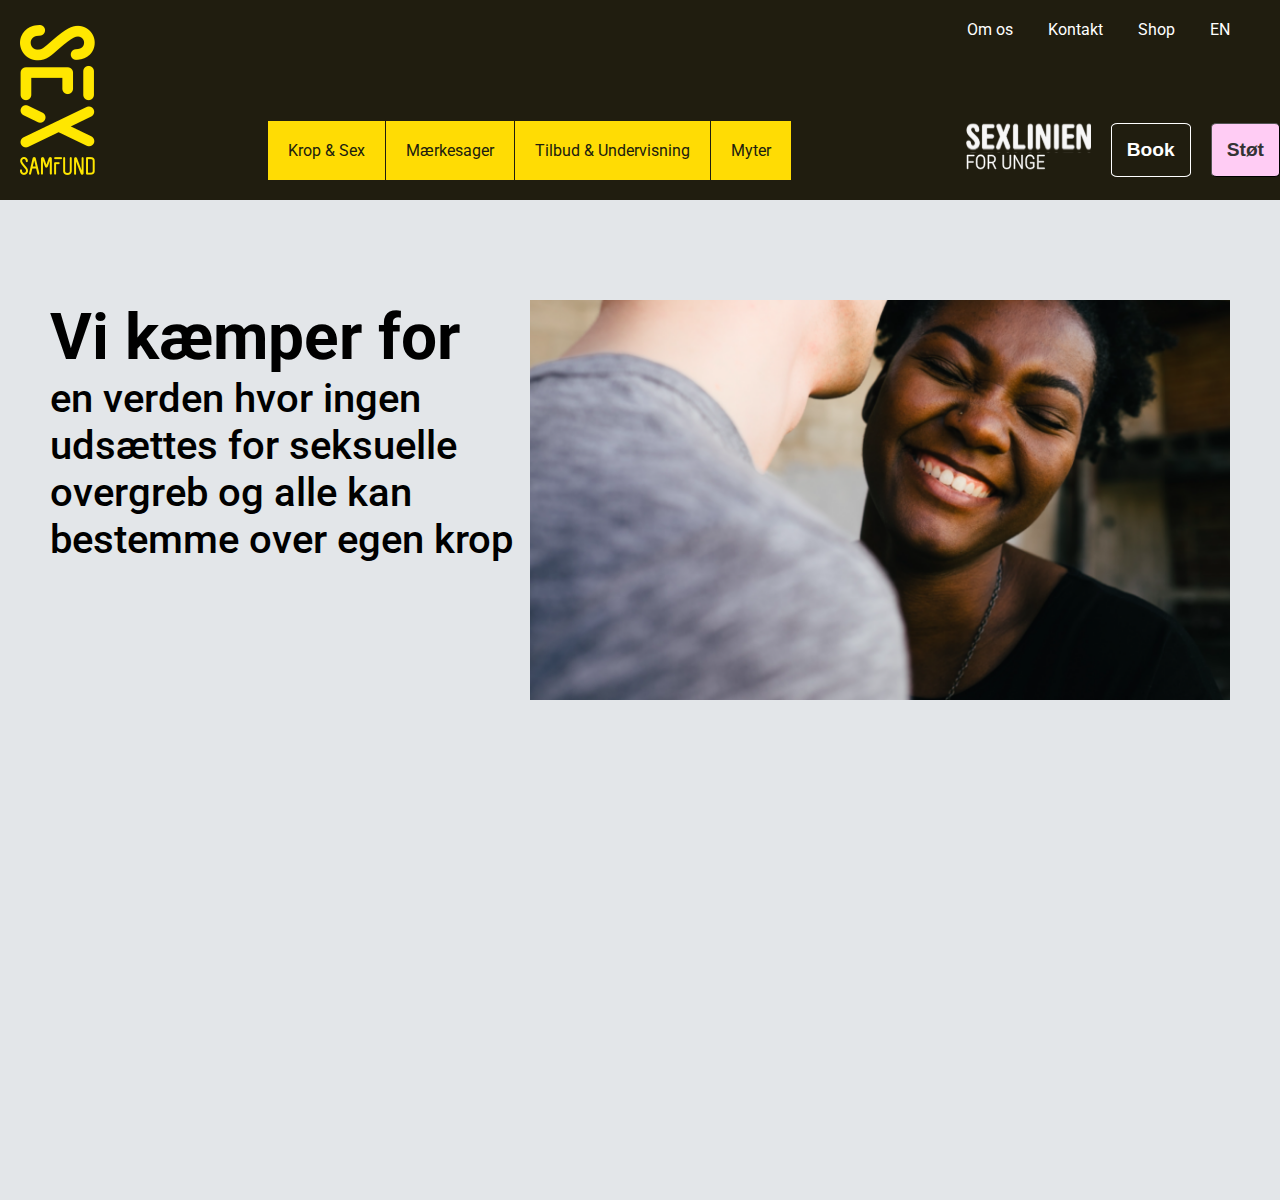
==== index.html @ 10eafccb "Add files via upload" ====
<!DOCTYPE html>
<html lang="en">
<head>
    <meta charset="UTF-8">
    <meta http-equiv="X-UA-Compatible" content="IE=edge">
    <meta name="viewport" content="width=device-width, initial-scale=1.0">
    <title>Sex & Samfund</title>

    <!-------Font Family------->
    <link rel="preconnect" href="https://fonts.googleapis.com">
    <link rel="preconnect" href="https://fonts.gstatic.com" crossorigin>
    <link
        href="https://fonts.googleapis.com/css2?family=Roboto&display=swap"
        rel="stylesheet">

    <!-------Stylesheet------->
    <link rel="stylesheet" href="styles/style.css">

    <!-------Font awesome------->
    <link rel="stylesheet"
        href="https://cdnjs.cloudflare.com/ajax/libs/font-awesome/6.3.0/css/all.min.css"
        integrity="sha512-SzlrxWUlpfuzQ+pcUCosxcglQRNAq/DZjVsC0lE40xsADsfeQoEypE+enwcOiGjk/bSuGGKHEyjSoQ1zVisanQ=="
        crossorigin="anonymous" referrerpolicy="no-referrer"/>
</head>
<body>

    <header class="header">
        <div class="top-bar">
            <div class="top-bar__content">
                <section>
                    <a class="navi__link__top" href="#">Om os</a>
                </section>
                <section>
                    <a class="navi__link__top" href="#">Kontakt</a>
                </section>
                <section>

                    <a class="navi__link__top" href="#"><i class="fa-solid
                            fa-basket-shopping icon"></i> Shop</a>
                </section>
                <section>

                    <a class="navi__link__top" href="#"><i class="fa-solid
                            fa-earth-americas icon"></i> EN</a>
                </section>
                <section>
                    <a class="navi__link__top" href="#"><i class="fa-sharp
                            fa-solid fa-magnifying-glass"></i></a>
                </section>
            </div>

        </div>
        <div class="bottom-bar">
            <div class="bottom-bar__content">
                <a href="#" class="logo">
                    <img class="logo__img" src="images-navbar/logo.png"
                        alt="Hjemmesiden Logo">
                </a>

                <div class="navi__container">
                    <div class="navi__content">
                        <nav class="navi">
                            <ul class="navi__list">
                                <li class="navi__item">
                                    <a href="" class="navi__link">Krop & Sex</a>
                                </li>
                                <li class="navi__item">
                                    <a href="" class="navi__link">Mærkesager</a>
                                </li>
                                <li class="navi__item">
                                    <a href="" class="navi__link">Tilbud &
                                        Undervisning</a>
                                </li>
                                <li class="navi__item">
                                    <a href="Myter.html" class="navi__link">Myter</a>
                                </li>
                            </ul>
                        </nav>
                    </div>
                </div>

                <div class="buttons">
                    <div class="sexlinien">
                        <a href="#"><img src="images-navbar/sexlinien.svg"
                                alt=""></a>
                    </div>
                    <div>
                        <button class="button1">
                            <i class="fa-regular fa-calendar"></i> Book
                        </button>
                    </div>
                    <div>
                        <button class="button2">
                            <i class="fa-regular fa-heart"></i> Støt
                        </button>
                    </div>
                </div>

                <div class="hamburger">
                    <div class="bar"></div>
                    <div class="bar"></div>
                    <div class="bar"></div>
                </div>
            </div>
        </div>
    </header>

    <div class="main__content--container">
        <div class="main__text--container">
            <h1 class="main__header">Vi kæmper for</h1>
            <p class="main__text">en verden hvor ingen udsættes for
                seksuelle overgreb
                og alle kan bestemme over egen krop</p>
        </div>
        
        <div class="main__img--container">
            <img src="Images/Skærmbillede 2023-03-12 113656.png" alt="2 unge mennesker" class="main__img">
        </div>
    </div>
    
</body>
</html>
---- styles/style.css ----
/* RESET */
* {
    margin: 0;
    padding: 0;
    box-sizing: border-box;
}

a {
    color: inherit;
    text-decoration: none;
}

ul {
    list-style: none;
}

body {
    background-color: #e3e6e9;
    font-family: 'Roboto', sans-serif;
}

/*  NORMAL STYLES */
.header {
    width: 100%;
}

.top-bar {
background-color: #201D0F;
height: 0px;
}

.top-bar__content {
    max-width: 1400px;
    margin: 0 auto;
    color: rgba(255, 255, 255, 1);
    display: flex;
    align-items: center;
    justify-content: end ;
    column-gap: 20px;
    padding-top: 20px;
}

.bottom-bar {
background-color: #201D0F;
}

.bottom-bar__content {
    display: flex;
    align-items: center;
    justify-content: space-between;
    max-width: 1400px;
    margin: 0 auto;
    height: 200px;
    padding-top: 100px;

}

.logo {
    display: flex;
    align-items: center;
    justify-content: flex-end;
}

.logo__img {
    margin-bottom: 100px;
    margin-left: 20px;
}

.navi {
    display: flex;
}

.navi__list {
    display: flex;
}

.navi__item {
    border-right:  #201D0F solid;
    border-width: 1px;

}

.navi__link {
    transition: all 0.2s;
    padding: 20px;
    color: #201D0F;
    background-color: #ffdc04;

}

.buttons {
    display: flex;
    align-items: center;
    column-gap: 20px;
}

.button1 {
    color: #fff;
    background-color: #201D0F;
    border: solid #fff;
    border-radius: 8%;
    padding: 15px;
    border-width: 1px;
    font-size: 1.2rem;
    font-weight: 600;
}


.button2 {
    background-color: #ffccf4;
    color: #333;
    border-radius: 8%;
    padding: 15px;
    border-width: 1px;
    font-size: 1.2rem;
    font-weight: 600;
}

.navi__link__top {
    padding-right: 15px;
}

.navi__link__top:hover {
    color: yellow;
    transition: all 0.2s;
}

.navi__content {
    display: flex;
    max-width: 1450px;
    margin: 0 auto;
    align-items: start;
    flex-direction: column;
}

.hamburger {
    display: none;
    }

    /* Main Classes */

.main__content--container{
    display: flex;
    margin-top: 100px;
    padding: 0 50px 50px 50px;
    flex-direction: row;
    align-content: space-between;
    gap: 10px;
    height: 100vh;
    width: 100vw;
    }

.main__text--container {
    height: 400px;
    width: 500px;
    position: relative;
    }

.main__header {
    text-align: left;
    font-weight: 700;
    font-size: 4rem;
}

.main__text {
    text-align: left;
    font-size: 2.5rem;
    font-weight: 500;
}

.main__img--container {
    width: 700px;
    height: 400px;
    position: relative;
}

.main__img {
    width: 700px;
    height: 400px;
    object-fit: cover;

}

/* Classes for cards */

.section__container {
    height: 100vh;
    width: 100vw;
}

.card__container {
    margin-top: 100px;
    display: flex;
    flex-direction: row;
    flex-wrap: wrap;
    justify-content: center;
    gap: 30px;
}

.billede {
    position: absolute;
    margin-bottom: 100px;
}

.titelMyteTekst {
    position: absolute;
    margin-top: 150px;
    text-align: center;
    font-size: 1.1rem;
    font-weight: 600;
    padding: 10%;
}

.sandFalsk {
    font-size: 1.8rem;
    position: relative;
    margin-top: 230px;
    font-weight: 800;
}

.mytekort {
    background-color: #d8d8d8;
    padding-top: 20px;
}

.flip-card-container {
    width: 400px;
    height: 300px;
    perspective: 1000px;
}

.flip-card {
    position: relative;
    width: 100%;
    height: 100%;
    transition: transform 1s;
    transform-style: preserve-3d;
    display: flex;
    justify-content: center;
    align-items: center;
}

.flip-card-container:hover .flip-card {
    transform: rotateY(180deg);
    /* <=>  rotateY(.5turn) */
}

/* Position the front and back side */
.flip-card-front,
.flip-card-back {
    position: absolute;
    width: 100%;
    height: 100%;
    -webkit-backface-visibility: hidden;
    /* Safari */
    backface-visibility: hidden;
    display: flex;
    justify-content: center;
    align-items: center;
    /* border-radius: 0.5rem; */
}

.flip-card-front {
    background-color:  #fefffc;
    color: black;
    font-weight: 700;
}

.flip-card-back {
    background-color: #595955;
    color: #fff;
    transform: rotateY(180deg);
    font-family: ser;
}

.flip-card-front img {
    width: 100%;
    height: 100%;
    /* border-radius: 0.5rem; */
}

.flip-card-back p {
    text-align: center;
    margin: 1rem;
    font-size: 1.4rem;
    line-height: 1.5rem;
}

.flip-card-back p span {
    display: block;
    font-size: 0.8rem;
    font-style: italic;
    font-weight: bold;
    margin-top: 1.25rem;
}


    /* MEDIA QUERIES */

@media (max-width: 768px) {

    .navi {
        position: absolute;
        top: 200px;
        left: 0;
        background-color: #201D0F;
        width: 100%;
        padding: 10px 0 25px;
        height: 250px;
        flex-direction: column;
        align-items: center;
        row-gap: 40px;
    }

    .navi__list {
        flex-direction: column;
        align-items: center;
        row-gap: 40px;
    }

    .navi__link {
        transition: none;
        padding: none;
        color: #fff;
        background-color: #201D0F;
        font-size: 16px;
    }

    .navi__item {
        border-right:  none;
        border-width: none;
    }

}
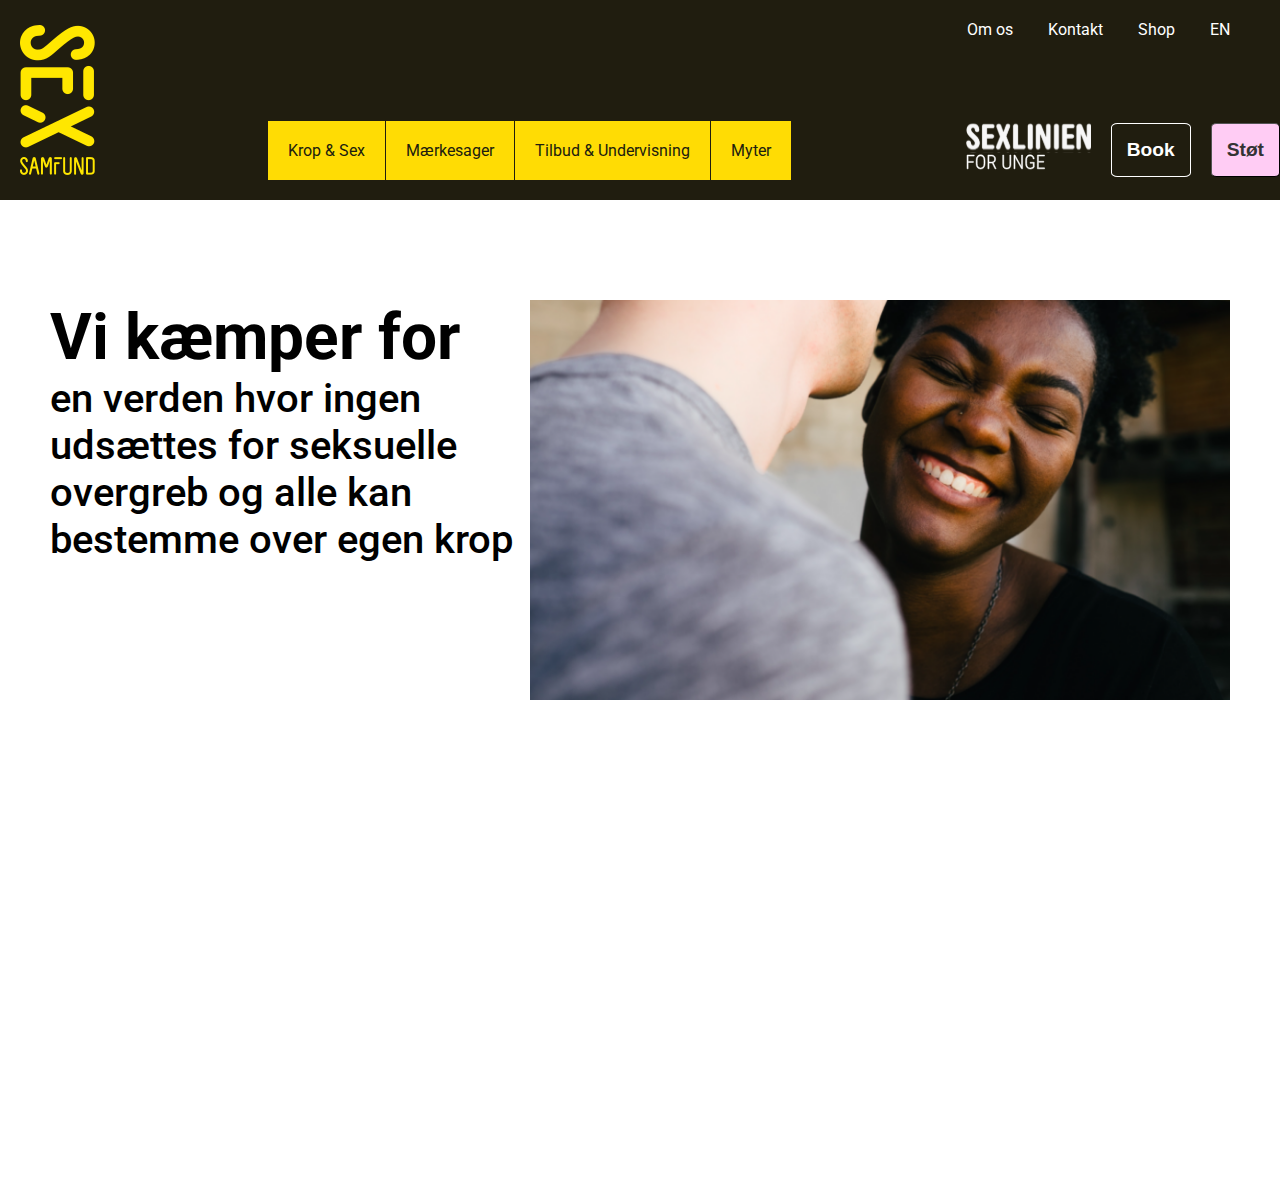
==== commit 567349eb: "Add files via upload" ====
--- a/index.html
+++ b/index.html
@@ -5,6 +5,7 @@
     <meta http-equiv="X-UA-Compatible" content="IE=edge">
     <meta name="viewport" content="width=device-width, initial-scale=1.0">
     <title>Sex & Samfund</title>
+    <link rel="icon" type="image/x-icon" href="/images/favicon.ico">
 
     <!-------Font Family------->
     <link rel="preconnect" href="https://fonts.googleapis.com">
@@ -72,7 +73,7 @@
                                         Undervisning</a>
                                 </li>
                                 <li class="navi__item">
-                                    <a href="Myter.html" class="navi__link">Myter</a>
+                                    <a href="myter.html" class="navi__link">Myter</a>
                                 </li>
                             </ul>
                         </nav>
@@ -119,4 +120,4 @@
     </div>
     
 </body>
-</html>+</html>
--- a/styles/style.css
+++ b/styles/style.css
@@ -14,8 +14,64 @@
     list-style: none;
 }
 
+.titel__tekst {
+    padding-left: 40px;
+    padding-top: 40px;
+    display: flex;
+    flex-direction: column;
+    justify-content: left;
+    row-gap: 20px;
+    width: 600px;
+
+}
+
+.img__div {
+
+}
+
+.img__wrapper {
+    display: flex;
+}
+
+.text__wrapper {
+    display: flex;
+}
+
+.illustration__1 {
+    width: 200px;
+    margin-right: 250px;
+}
+
+.tekst__section__container {
+    display: flex;
+    align-items: row;
+    justify-content: space-between;
+    height: 500px;
+    width: 100vw;
+    background-color: #eeeeee;
+    padding-top: 50px;
+}
+
+.myte__overskrift {
+    font-weight: 900;
+    font-size: 4rem;
+}
+
+.myte__paragraf {
+    font-weight: 600;
+    font-size: 1.5rem;
+    line-height: 1.5;
+    color: #000000;
+}
+
+.text--forside {
+    font-size: 0.8rem;
+    position: relative;
+    font-weight: 900;
+}
+
 body {
-    background-color: #e3e6e9;
+    background-color: #fff;
     font-family: 'Roboto', sans-serif;
 }
 
@@ -188,13 +244,29 @@
     width: 100vw;
 }
 
+.card__section--container {
+    margin: 50px 0;
+    background-color: #fff;
+}
+
+.overskrift--vend--kort {
+    display: flex;
+    flex-direction: row;
+    flex-wrap: wrap;
+    justify-content: start;
+    padding-left: 40px;
+    padding-top: 0px;
+    padding-bottom: 50px;
+    text-decoration: underline;
+}
+
 .card__container {
-    margin-top: 100px;
     display: flex;
     flex-direction: row;
     flex-wrap: wrap;
     justify-content: center;
     gap: 30px;
+
 }
 
 .billede {
@@ -209,6 +281,7 @@
     font-size: 1.1rem;
     font-weight: 600;
     padding: 10%;
+
 }
 
 .sandFalsk {
@@ -261,16 +334,20 @@
 }
 
 .flip-card-front {
-    background-color:  #fefffc;
+    background-color: #fefffc;
     color: black;
     font-weight: 700;
+    border: solid #a8a7ab 1px;
+    border-radius: 3%;
 }
 
 .flip-card-back {
-    background-color: #595955;
+    background-color: #eeeeee;
     color: #fff;
     transform: rotateY(180deg);
     font-family: ser;
+    border: solid #a8a7ab 1px;
+    border-radius: 3%;
 }
 
 .flip-card-front img {
@@ -284,14 +361,43 @@
     margin: 1rem;
     font-size: 1.4rem;
     line-height: 1.5rem;
+    color: #000000;
+    padding: 20px;
+}
+
+.sand-falsk-span {
+    border-top: solid rgb(39, 39, 39) 2px;
+}
+
+.forside--link {
+    font-weight: 600;
+}
+
+.forside--link:hover {
+    text-decoration: underline;
 }
 
 .flip-card-back p span {
-    display: block;
-    font-size: 0.8rem;
-    font-style: italic;
+    display: flex;
+    justify-content: center;
+    font-size: 1.5rem;
     font-weight: bold;
     margin-top: 1.25rem;
+    padding: 10px 0;
+    font-family: sans-serif;
+}
+
+/* Footer Classes */
+
+.footer {
+    height: 500px;
+    background-color: #201D0F;
+    width: 100vw;
+
+}
+
+.footer__content__container {
+
 }
 
 
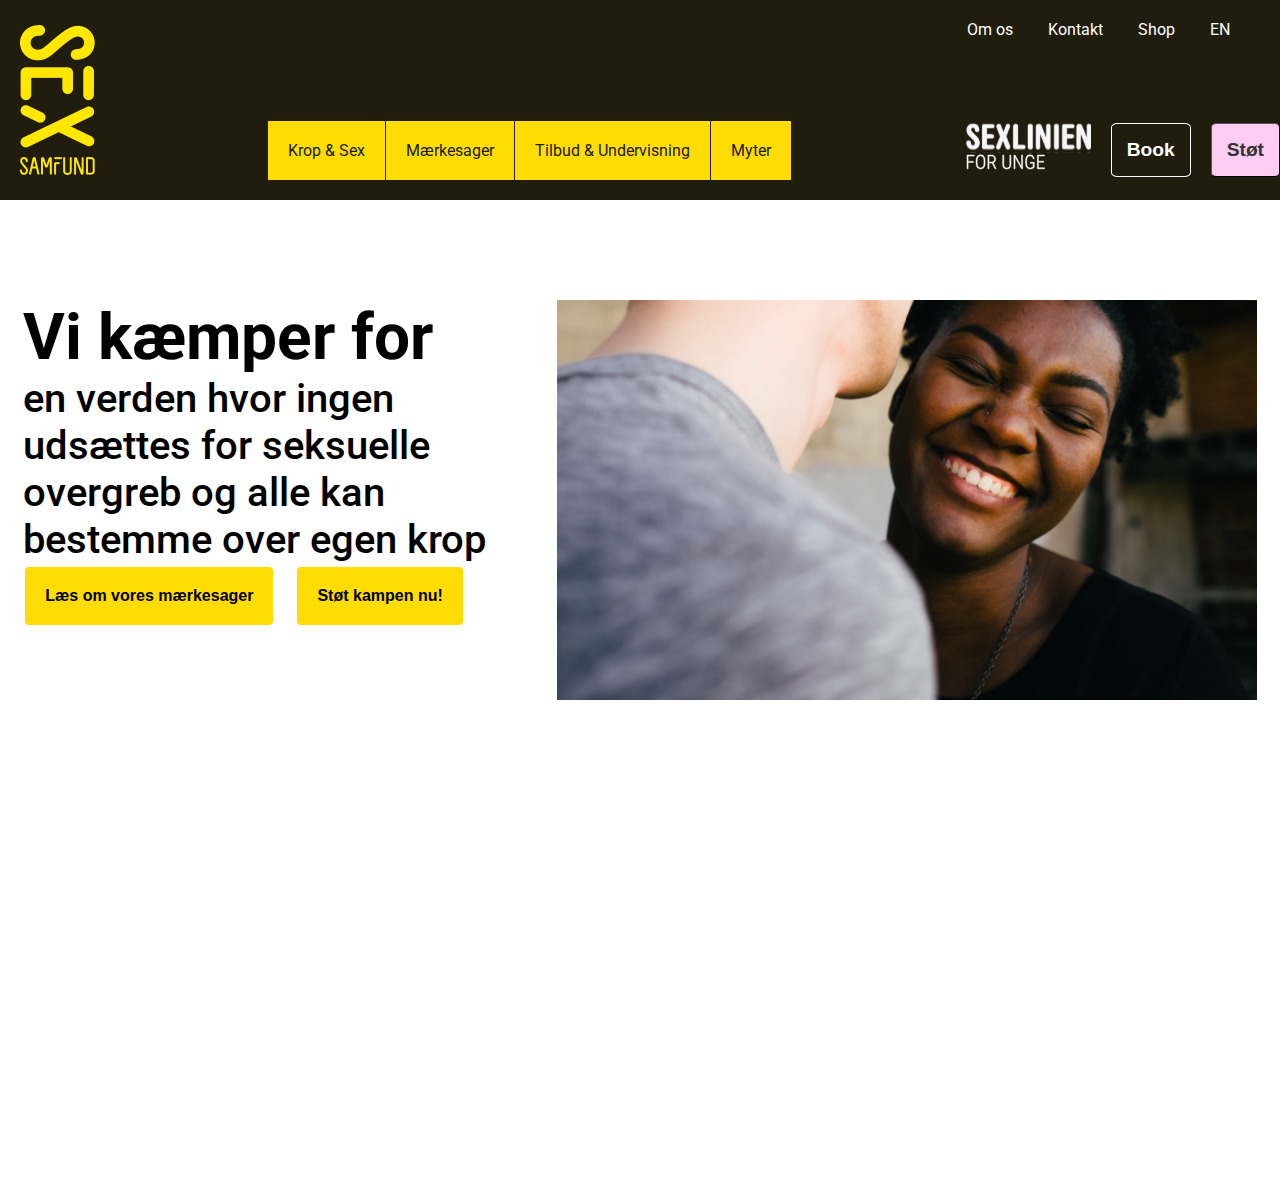
==== commit 147ab416: "Add files via upload" ====
--- a/index.html
+++ b/index.html
@@ -1,123 +1,128 @@
 <!DOCTYPE html>
 <html lang="en">
-<head>
-    <meta charset="UTF-8">
-    <meta http-equiv="X-UA-Compatible" content="IE=edge">
-    <meta name="viewport" content="width=device-width, initial-scale=1.0">
-    <title>Sex & Samfund</title>
-    <link rel="icon" type="image/x-icon" href="/images/favicon.ico">
+    <head>
+        <meta charset="UTF-8">
+        <meta http-equiv="X-UA-Compatible" content="IE=edge">
+        <meta name="viewport" content="width=device-width, initial-scale=1.0">
+        <title>Sex & Samfund</title>
+        <link rel="icon" type="image/x-icon" href="/images/favicon.ico">
+        <!-------Font Family------->
+        <link rel="preconnect" href="https://fonts.googleapis.com">
+        <link rel="preconnect" href="https://fonts.gstatic.com" crossorigin>
+        <link
+            href="https://fonts.googleapis.com/css2?family=Roboto&display=swap"
+            rel="stylesheet">
 
-    <!-------Font Family------->
-    <link rel="preconnect" href="https://fonts.googleapis.com">
-    <link rel="preconnect" href="https://fonts.gstatic.com" crossorigin>
-    <link
-        href="https://fonts.googleapis.com/css2?family=Roboto&display=swap"
-        rel="stylesheet">
+        <!-------Stylesheet------->
+        <link rel="stylesheet" href="styles/style.css">
 
-    <!-------Stylesheet------->
-    <link rel="stylesheet" href="styles/style.css">
+        <!-------Font awesome------->
+        <link rel="stylesheet"
+            href="https://cdnjs.cloudflare.com/ajax/libs/font-awesome/6.3.0/css/all.min.css"
+            integrity="sha512-SzlrxWUlpfuzQ+pcUCosxcglQRNAq/DZjVsC0lE40xsADsfeQoEypE+enwcOiGjk/bSuGGKHEyjSoQ1zVisanQ=="
+            crossorigin="anonymous" referrerpolicy="no-referrer"/>
+    </head>
+    <body>
 
-    <!-------Font awesome------->
-    <link rel="stylesheet"
-        href="https://cdnjs.cloudflare.com/ajax/libs/font-awesome/6.3.0/css/all.min.css"
-        integrity="sha512-SzlrxWUlpfuzQ+pcUCosxcglQRNAq/DZjVsC0lE40xsADsfeQoEypE+enwcOiGjk/bSuGGKHEyjSoQ1zVisanQ=="
-        crossorigin="anonymous" referrerpolicy="no-referrer"/>
-</head>
-<body>
+        <header class="header">
+            <div class="top-bar">
+                <div class="top-bar__content">
+                    <section>
+                        <a class="navi__link__top" href="#">Om os</a>
+                    </section>
+                    <section>
+                        <a class="navi__link__top" href="#">Kontakt</a>
+                    </section>
+                    <section>
 
-    <header class="header">
-        <div class="top-bar">
-            <div class="top-bar__content">
-                <section>
-                    <a class="navi__link__top" href="#">Om os</a>
-                </section>
-                <section>
-                    <a class="navi__link__top" href="#">Kontakt</a>
-                </section>
-                <section>
+                        <a class="navi__link__top" href="#"><i class="fa-solid
+                                fa-basket-shopping icon"></i> Shop</a>
+                    </section>
+                    <section>
 
-                    <a class="navi__link__top" href="#"><i class="fa-solid
-                            fa-basket-shopping icon"></i> Shop</a>
-                </section>
-                <section>
+                        <a class="navi__link__top" href="#"><i class="fa-solid
+                                fa-earth-americas icon"></i> EN</a>
+                    </section>
+                    <section>
+                        <a class="navi__link__top" href="#"><i class="fa-sharp
+                                fa-solid fa-magnifying-glass"></i></a>
+                    </section>
+                </div>
 
-                    <a class="navi__link__top" href="#"><i class="fa-solid
-                            fa-earth-americas icon"></i> EN</a>
-                </section>
-                <section>
-                    <a class="navi__link__top" href="#"><i class="fa-sharp
-                            fa-solid fa-magnifying-glass"></i></a>
-                </section>
+            </div>
+            <div class="bottom-bar">
+                <div class="bottom-bar__content">
+                    <a href="#" class="logo">
+                        <img class="logo__img" src="images-navbar/logo.png"
+                            alt="Hjemmesiden Logo">
+                    </a>
+
+                    <div class="navi__container">
+                        <div class="navi__content">
+                            <nav class="navi">
+                                <ul class="navi__list">
+                                    <li class="navi__item">
+                                        <a href="" class="navi__link">Krop & Sex</a>
+                                    </li>
+                                    <li class="navi__item">
+                                        <a href="" class="navi__link">Mærkesager</a>
+                                    </li>
+                                    <li class="navi__item">
+                                        <a href="" class="navi__link">Tilbud &
+                                            Undervisning</a>
+                                    </li>
+                                    <li class="navi__item">
+                                        <a href="myter.html" class="navi__link">Myter</a>
+                                    </li>
+                                </ul>
+                            </nav>
+                        </div>
+                    </div>
+
+                    <div class="buttons">
+                        <div class="sexlinien">
+                            <a href="#"><img src="images-navbar/sexlinien.svg"
+                                    alt=""></a>
+                        </div>
+                        <div>
+                            <button class="button1">
+                                <i class="fa-regular fa-calendar"></i> Book
+                            </button>
+                        </div>
+                        <div>
+                            <button class="button2">
+                                <i class="fa-regular fa-heart"></i> Støt
+                            </button>
+                        </div>
+                    </div>
+
+                    <div class="hamburger">
+                        <div class="bar"></div>
+                        <div class="bar"></div>
+                        <div class="bar"></div>
+                    </div>
+                </div>
+            </div>
+        </header>
+
+        <div class="main__content--container">
+            <div class="main__text--container">
+                <h1 class="main__header">Vi kæmper for</h1>
+                <p class="main__text">en verden hvor ingen udsættes for
+                    seksuelle overgreb
+                    og alle kan bestemme over egen krop</p>
+                <div class="button__wrapper">
+                    <button class="forside__knapper">Læs om vores mærkesager<i class="fa-solid fa-chevron-right"></i></button>
+                    <button class="forside__knapper">Støt kampen nu!<i class="fa-solid fa-chevron-right"></i></button>
+                </div>
+
             </div>
 
-        </div>
-        <div class="bottom-bar">
-            <div class="bottom-bar__content">
-                <a href="#" class="logo">
-                    <img class="logo__img" src="images-navbar/logo.png"
-                        alt="Hjemmesiden Logo">
-                </a>
-
-                <div class="navi__container">
-                    <div class="navi__content">
-                        <nav class="navi">
-                            <ul class="navi__list">
-                                <li class="navi__item">
-                                    <a href="" class="navi__link">Krop & Sex</a>
-                                </li>
-                                <li class="navi__item">
-                                    <a href="" class="navi__link">Mærkesager</a>
-                                </li>
-                                <li class="navi__item">
-                                    <a href="" class="navi__link">Tilbud &
-                                        Undervisning</a>
-                                </li>
-                                <li class="navi__item">
-                                    <a href="myter.html" class="navi__link">Myter</a>
-                                </li>
-                            </ul>
-                        </nav>
-                    </div>
-                </div>
-
-                <div class="buttons">
-                    <div class="sexlinien">
-                        <a href="#"><img src="images-navbar/sexlinien.svg"
-                                alt=""></a>
-                    </div>
-                    <div>
-                        <button class="button1">
-                            <i class="fa-regular fa-calendar"></i> Book
-                        </button>
-                    </div>
-                    <div>
-                        <button class="button2">
-                            <i class="fa-regular fa-heart"></i> Støt
-                        </button>
-                    </div>
-                </div>
-
-                <div class="hamburger">
-                    <div class="bar"></div>
-                    <div class="bar"></div>
-                    <div class="bar"></div>
-                </div>
+            <div class="main__img--container">
+                <img src="Images/Skærmbillede 2023-03-12 113656.png" alt="2 unge
+                    mennesker" class="main__img">
             </div>
         </div>
-    </header>
 
-    <div class="main__content--container">
-        <div class="main__text--container">
-            <h1 class="main__header">Vi kæmper for</h1>
-            <p class="main__text">en verden hvor ingen udsættes for
-                seksuelle overgreb
-                og alle kan bestemme over egen krop</p>
-        </div>
-        
-        <div class="main__img--container">
-            <img src="Images/Skærmbillede 2023-03-12 113656.png" alt="2 unge mennesker" class="main__img">
-        </div>
-    </div>
-    
-</body>
+    </body>
 </html>
--- a/styles/style.css
+++ b/styles/style.css
@@ -14,37 +14,11 @@
     list-style: none;
 }
 
-.titel__tekst {
-    padding-left: 40px;
-    padding-top: 40px;
-    display: flex;
-    flex-direction: column;
-    justify-content: left;
-    row-gap: 20px;
-    width: 600px;
-
-}
-
-.img__div {
-
-}
-
-.img__wrapper {
-    display: flex;
-}
-
-.text__wrapper {
-    display: flex;
-}
-
-.illustration__1 {
-    width: 200px;
-    margin-right: 250px;
-}
+/* --------------------------- */
 
 .tekst__section__container {
     display: flex;
-    align-items: row;
+    flex-direction: row;
     justify-content: space-between;
     height: 500px;
     width: 100vw;
@@ -52,6 +26,38 @@
     padding-top: 50px;
 }
 
+.titel__tekst {
+    padding-left: 40px;
+    padding-top: 40px;
+    margin-left: 1px;
+    display: flex;
+    flex-direction: column;
+    justify-content: left;
+    row-gap: 20px;
+    width: 600px;
+}
+
+.img__div {}
+
+.img__wrapper {
+    display: flex;
+}
+
+.illustration__1 {
+    width: 200px;
+    margin-right: 250px;
+}
+
+
+
+.text__wrapper {
+    display: flex;
+}
+
+
+
+
+
 .myte__overskrift {
     font-weight: 900;
     font-size: 4rem;
@@ -81,8 +87,8 @@
 }
 
 .top-bar {
-background-color: #201D0F;
-height: 0px;
+    background-color: #201D0F;
+    height: 0px;
 }
 
 .top-bar__content {
@@ -91,13 +97,13 @@
     color: rgba(255, 255, 255, 1);
     display: flex;
     align-items: center;
-    justify-content: end ;
+    justify-content: end;
     column-gap: 20px;
     padding-top: 20px;
 }
 
 .bottom-bar {
-background-color: #201D0F;
+    background-color: #201D0F;
 }
 
 .bottom-bar__content {
@@ -131,7 +137,7 @@
 }
 
 .navi__item {
-    border-right:  #201D0F solid;
+    border-right: #201D0F solid;
     border-width: 1px;
 
 }
@@ -191,31 +197,67 @@
 
 .hamburger {
     display: none;
-    }
-
-    /* Main Classes */
-
-.main__content--container{
+}
+
+/* knapper */
+.button__wrapper {
+    display: flex;
+    flex-direction: row;
+    flex-wrap: wrap;
+    align-self: flex-start;
+    gap: 20px;
+}
+
+.forside__knapper {
+    background-color: #ffdc04;
+    border: none;
+    color: black;
+    padding: 20px;
+    align-items: center;
+    text-decoration: none;
+    font-weight: 700;
+    display: inline-block;
+    font-size: 16px;
+    margin: 4px 2px;
+    border-radius: 4px;
+    cursor: pointer;
+}
+
+
+/* Main Classes */
+
+.main__content--container {
     display: flex;
     margin-top: 100px;
-    padding: 0 50px 50px 50px;
     flex-direction: row;
-    align-content: space-between;
+    justify-content: space-evenly;
     gap: 10px;
     height: 100vh;
-    width: 100vw;
-    }
+    width: 100%;
+}
+
+.main__header {
+    text-align: left;
+    font-weight: 700;
+    font-size: 4rem;
+}
+
+.main__img--container {
+    width: 700px;
+    height: 400px;
+    position: relative;
+}
+
+.main__img {
+    width: 700px;
+    height: 400px;
+    object-fit: cover;
+}
 
 .main__text--container {
     height: 400px;
     width: 500px;
     position: relative;
-    }
-
-.main__header {
-    text-align: left;
-    font-weight: 700;
-    font-size: 4rem;
 }
 
 .main__text {
@@ -224,18 +266,8 @@
     font-weight: 500;
 }
 
-.main__img--container {
-    width: 700px;
-    height: 400px;
-    position: relative;
-}
-
-.main__img {
-    width: 700px;
-    height: 400px;
-    object-fit: cover;
-
-}
+
+
 
 /* Classes for cards */
 
@@ -396,12 +428,10 @@
 
 }
 
-.footer__content__container {
-
-}
-
-
-    /* MEDIA QUERIES */
+.footer__content__container {}
+
+
+/* MEDIA QUERIES */
 
 @media (max-width: 768px) {
 
@@ -433,9 +463,8 @@
     }
 
     .navi__item {
-        border-right:  none;
+        border-right: none;
         border-width: none;
     }
 
-}
-
+}